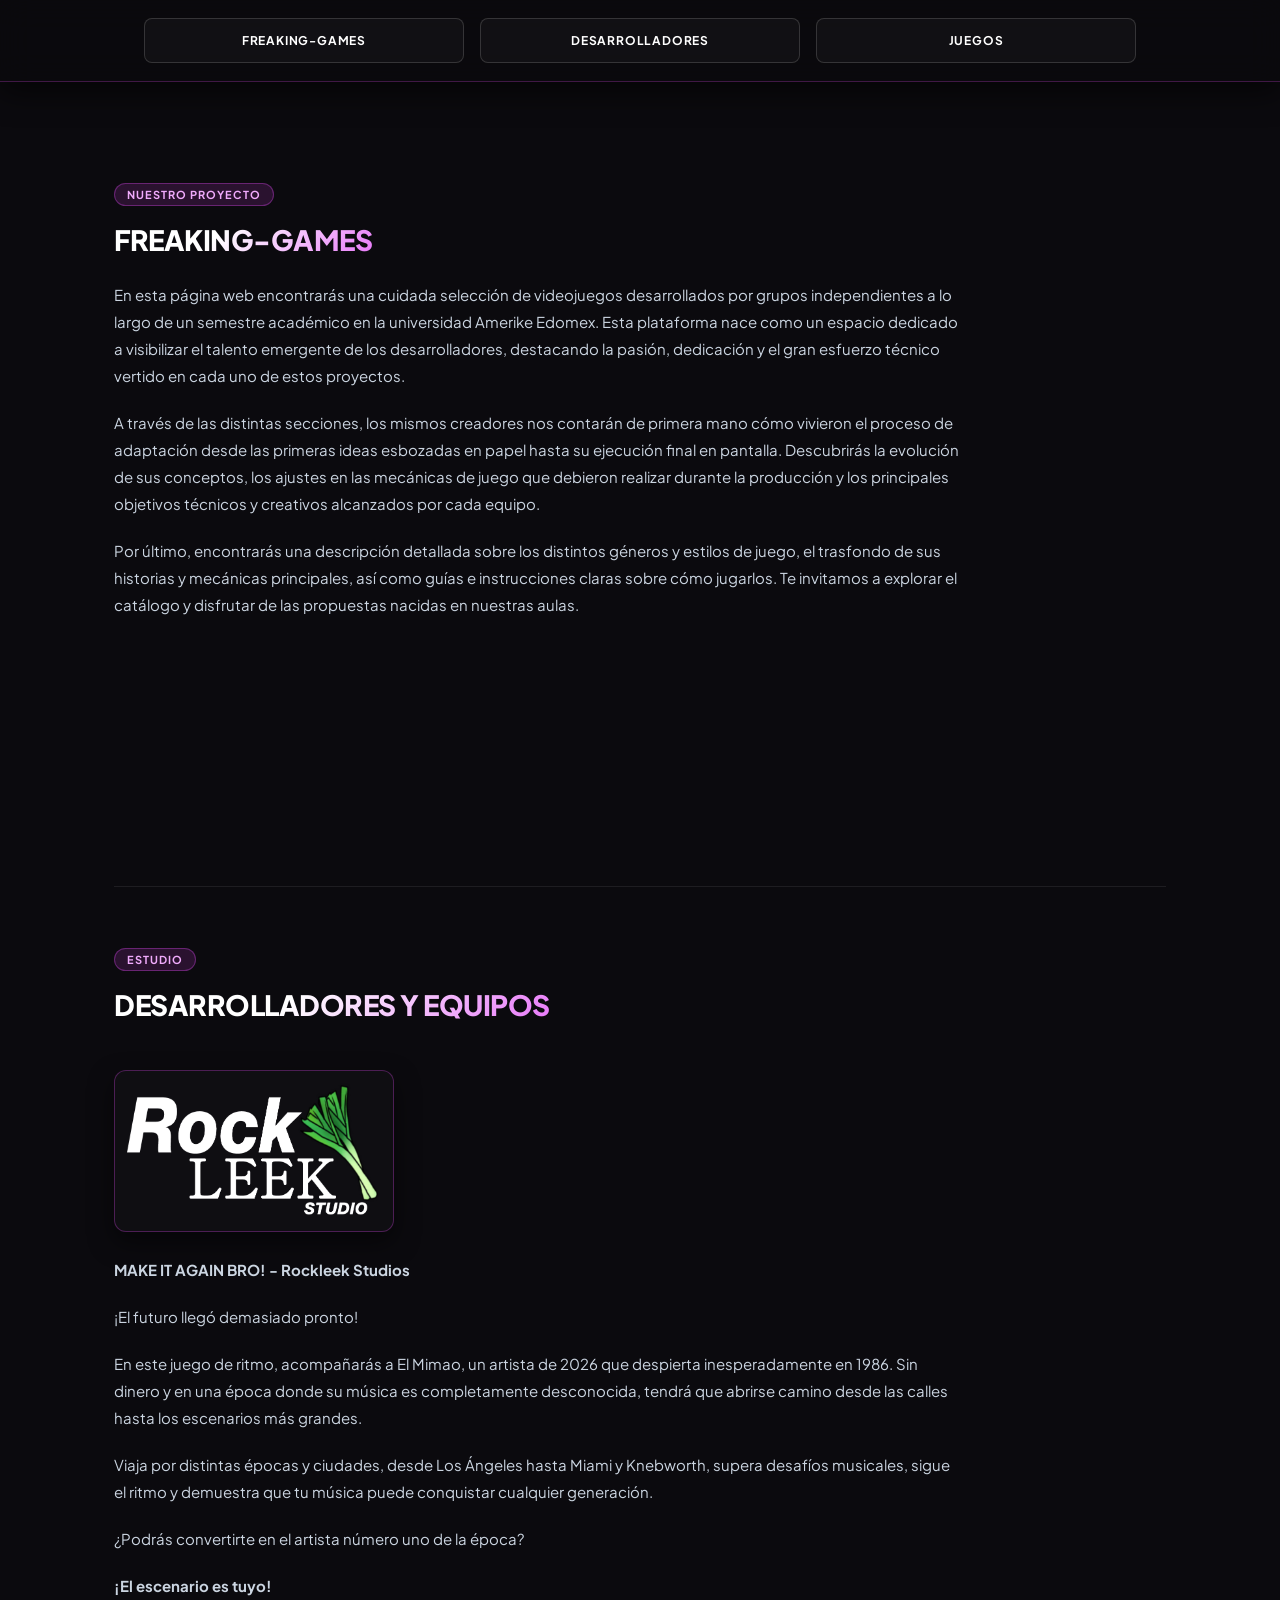
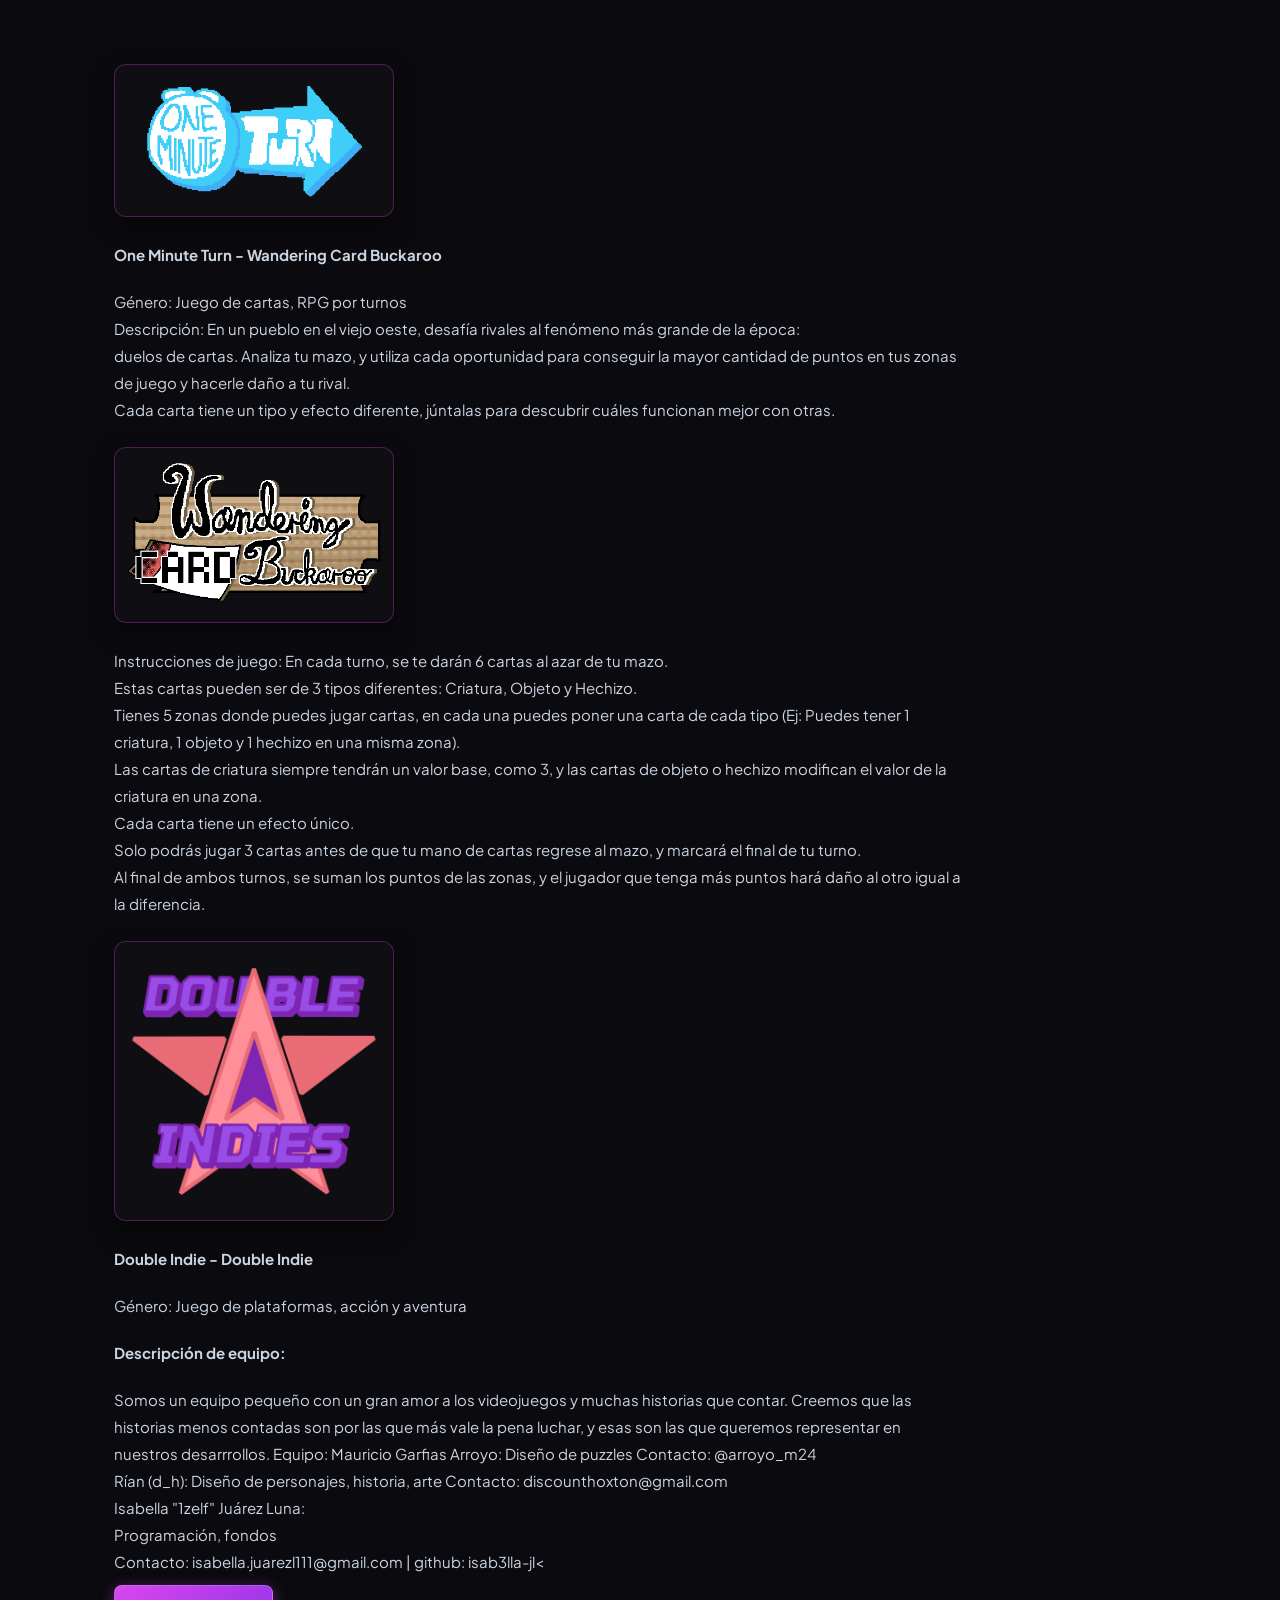
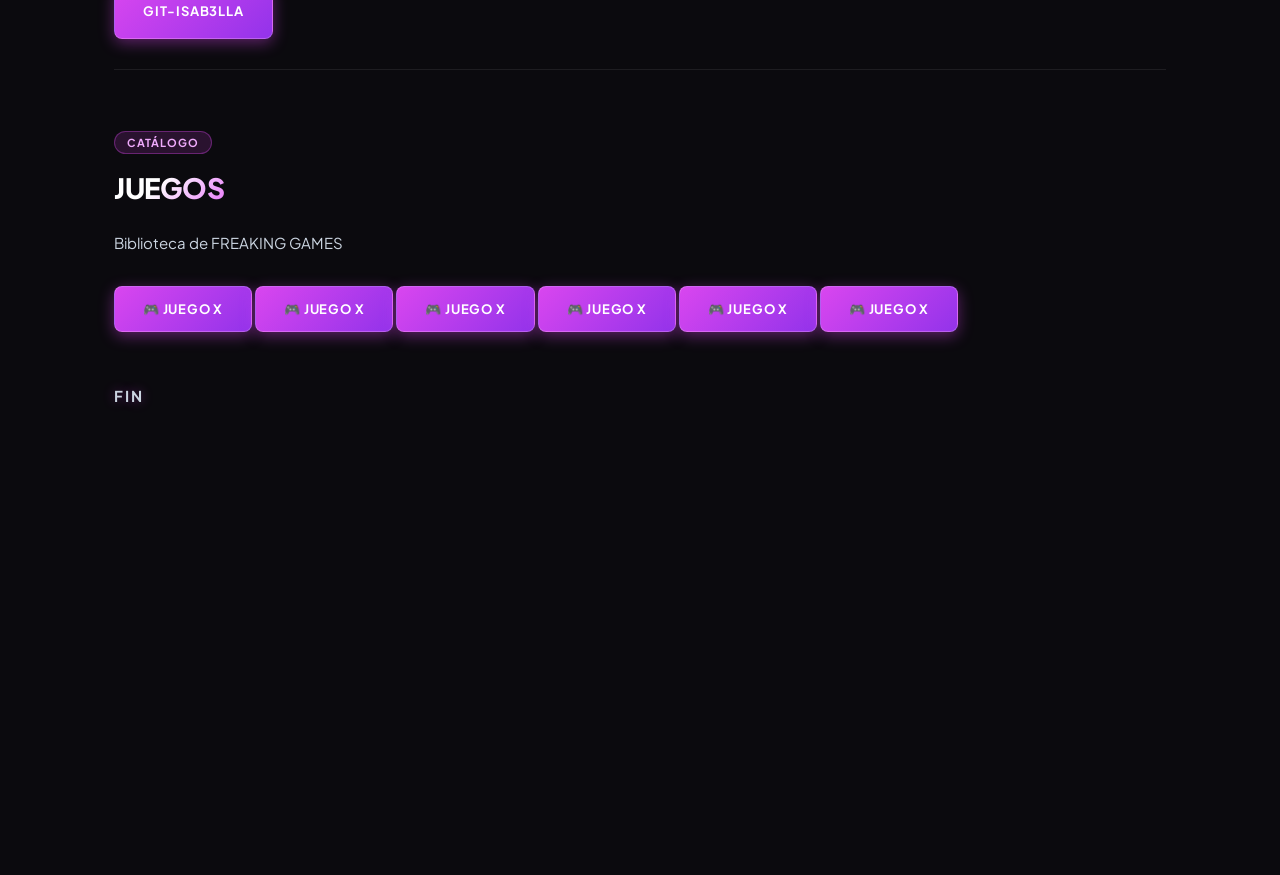
==== FREAK-GAMES/index.html @ ed565840 "Add files via upload" ====
<!DOCTYPE html>
<html lang="es">
<head>
  <meta charset="UTF-8">
  <meta name="viewport" content="width=device-width, initial-scale=1.0">
  <title>Proyecto - Amerike Edomex</title>
  
  <!-- Tipografía Moderna -->
  <link rel="preconnect" href="https://fonts.googleapis.com">
  <link rel="preconnect" href="https://fonts.gstatic.com" crossorigin>
  <link href="https://fonts.googleapis.com/css2?family=Plus+Jakarta+Sans:wght@400;600;700;800&display=swap" rel="stylesheet">

  <style>
    * {
      box-sizing: border-box;
      margin: 0;
      padding: 0;
    }

    html {
      scroll-behavior: smooth;
    }

    body {
      background-color: #0b0a0e;
      color: #ffffff;
      font-family: 'Plus Jakarta Sans', sans-serif;
      width: 100vw;
      min-height: 100vh;
      overflow-x: hidden;
    }

    /* Navegación fija superior */
    .navbar {
      position: sticky;
      top: 0;
      z-index: 100;
      display: flex;
      justify-content: center;
      align-items: center;
      gap: 16px;
      padding: 18px 24px;
      background-color: rgba(11, 10, 14, 0.85);
      backdrop-filter: blur(16px);
      border-bottom: 1px solid rgba(217, 70, 239, 0.25);
      box-shadow: 0 10px 30px rgba(0, 0, 0, 0.6);
      width: 100%;
    }

    .nav-btn {
      flex: 1;
      max-width: 320px;
      padding: 14px 20px;
      font-family: 'Plus Jakarta Sans', sans-serif;
      font-size: 12px;
      font-weight: 700;
      letter-spacing: 0.8px;
      text-transform: uppercase;
      cursor: pointer;
      text-align: center;
      border-radius: 8px;
      border: 1px solid rgba(255, 255, 255, 0.15);
      background: rgba(255, 255, 255, 0.03);
      color: #ffffff;
      transition: all 0.25s cubic-bezier(0.4, 0, 0.2, 1);
      outline: none;
    }

    .nav-btn:hover {
      background: rgba(217, 70, 239, 0.12);
      border-color: #d946ef;
      color: #ffffff;
      box-shadow: 0 0 20px rgba(217, 70, 239, 0.35);
      transform: translateY(-2px);
    }

    .nav-btn:active {
      transform: translateY(1px);
    }

    /* Botón de URL / Enlace exterior */
    .btn-url {
      display: inline-block;
      padding: 14px 28px;
      font-family: 'Plus Jakarta Sans', sans-serif;
      font-size: 13px;
      font-weight: 700;
      letter-spacing: 0.8px;
      text-transform: uppercase;
      text-decoration: none;
      color: #ffffff;
      background: linear-gradient(135deg, #d946ef 0%, #9333ea 100%);
      border: 1px solid rgba(255, 255, 255, 0.2);
      border-radius: 8px;
      box-shadow: 0 4px 15px rgba(217, 70, 239, 0.4);
      transition: all 0.25s cubic-bezier(0.4, 0, 0.2, 1);
      cursor: pointer;
      margin: 10px 0;
    }

    .btn-url:hover {
      background: linear-gradient(135deg, #e879f9 0%, #a855f7 100%);
      box-shadow: 0 6px 25px rgba(217, 70, 239, 0.65);
      transform: translateY(-3px);
      color: #ffffff;
    }

    .btn-url:active {
      transform: translateY(1px);
      box-shadow: 0 2px 10px rgba(217, 70, 239, 0.3);
    }

    .content-area {
      padding: 40px 24px;
      width: 100%;
      max-width: 1100px;
      margin: 0 auto;
    }

    .section {
      min-height: 85vh;
      padding-top: 60px;
      scroll-margin-top: 100px;
      border-bottom: 1px solid rgba(255, 255, 255, 0.08);
    }

    .section:last-child {
      border-bottom: none;
    }

    .badge {
      display: inline-block;
      padding: 4px 12px;
      background: rgba(217, 70, 239, 0.15);
      border: 1px solid rgba(217, 70, 239, 0.35);
      color: #f0abfc;
      border-radius: 20px;
      font-size: 11px;
      font-weight: 700;
      letter-spacing: 1px;
      text-transform: uppercase;
      margin-bottom: 16px;
    }

    .section h2 {
      font-size: 28px;
      font-weight: 800;
      letter-spacing: -0.5px;
      margin-bottom: 24px;
      background: linear-gradient(135deg, #ffffff 40%, #e879f9 100%);
      -webkit-background-clip: text;
      -webkit-text-fill-color: transparent;
      display: inline-block;
    }

    .section p {
      font-size: 15px;
      line-height: 1.8;
      color: #cbd5e1;
      margin-bottom: 20px;
      max-width: 850px;
    }

    .img-logo {
      max-width: 280px;
      height: auto;
      display: block;
      margin: 24px 0;
      border-radius: 12px;
      border: 1px solid rgba(217, 70, 239, 0.3);
      padding: 12px;
      background: rgba(255, 255, 255, 0.02);
      box-shadow: 0 10px 25px rgba(0, 0, 0, 0.5);
    }

    .fin-text {
      margin-top: 40px;
      font-weight: 700;
      color: #f0abfc;
      letter-spacing: 2px;
      text-shadow: 0 0 12px rgba(217, 70, 239, 0.4);
    }
  </style>
</head>
<body>

  <!-- Navegación superior -->
  <nav class="navbar">
    <button class="nav-btn" data-target="seccion-juegos-nombre">FREAKING-GAMES</button>
    <button class="nav-btn" data-target="seccion-desarrolladores">DESARROLLADORES</button>
    <button class="nav-btn" data-target="seccion-juegos">JUEGOS</button>
  </nav>

  <!-- Contenido principal -->
  <main class="content-area">

    <section id="seccion-juegos-nombre" class="section">
      <span class="badge">NUESTRO PROYECTO</span>
      <br>
      <h2>FREAKING-GAMES</h2>
      <p>
        En esta página web encontrarás una cuidada selección de videojuegos desarrollados por grupos independientes a lo largo de un semestre académico en la universidad Amerike Edomex. Esta plataforma nace como un espacio dedicado a visibilizar el talento emergente de los desarrolladores, destacando la pasión, dedicación y el gran esfuerzo técnico vertido en cada uno de estos proyectos.
      </p>
      <p>
        A través de las distintas secciones, los mismos creadores nos contarán de primera mano cómo vivieron el proceso de adaptación desde las primeras ideas esbozadas en papel hasta su ejecución final en pantalla. Descubrirás la evolución de sus conceptos, los ajustes en las mecánicas de juego que debieron realizar durante la producción y los principales objetivos técnicos y creativos alcanzados por cada equipo.
      </p>
      <p>
        Por último, encontrarás una descripción detallada sobre los distintos géneros y estilos de juego, el trasfondo de sus historias y mecánicas principales, así como guías e instrucciones claras sobre cómo jugarlos. Te invitamos a explorar el catálogo y disfrutar de las propuestas nacidas en nuestras aulas.
      </p>
    </section>

    <section id="seccion-desarrolladores" class="section">
      <span class="badge">ESTUDIO</span>
      <br>
      <h2>DESARROLLADORES Y EQUIPOS</h2>
      
      <!-- LOGO INTEGRADO -->
      <img src="img/RockLeek-logo.png" alt="Logo RockLeek Studio" class="img-logo">

      <p><strong>MAKE IT AGAIN BRO! - Rockleek Studios</strong></p>
      <p>¡El futuro llegó demasiado pronto!</p>
      <p>
        En este juego de ritmo, acompañarás a El Mimao, un artista de 2026 que despierta inesperadamente en 1986. Sin dinero y en una época donde su música es completamente desconocida, tendrá que abrirse camino desde las calles hasta los escenarios más grandes.
      </p>
      <p>
        Viaja por distintas épocas y ciudades, desde Los Ángeles hasta Miami y Knebworth, supera desafíos musicales, sigue el ritmo y demuestra que tu música puede conquistar cualquier generación.
      </p>
      <p>¿Podrás convertirte en el artista número uno de la época?</p>
      <p><strong>¡El escenario es tuyo!</strong></p><br>

      <!-- LOGO INTEGRADO -->
      <img src="img/OMTlogo.png" alt="Logo Wandering Card Buckaroo" class="img-logo">
      <p><strong>  One Minute Turn - Wandering Card Buckaroo</strong></p>
      <p>Género: Juego de cartas, RPG por turnos<br>
      Descripción: En un pueblo en el viejo oeste, desafía rivales al fenómeno más grande de la época: <br>
    duelos de cartas. Analiza tu mazo, y utiliza cada oportunidad para conseguir la mayor cantidad de puntos en tus zonas de juego y hacerle daño a tu rival.<br>
    Cada carta tiene un tipo y efecto diferente, júntalas para descubrir cuáles funcionan mejor con otras.</p>
    <!-- IMAGEN INTEGRADO -->
      <img src="img/OMTtitle.png" alt="Logo Wandering Card Buckaroo" class="img-logo">
      <p>Instrucciones de juego:
En cada turno, se te darán 6 cartas al azar de tu mazo.<br>
Estas cartas pueden ser de 3 tipos diferentes: Criatura, Objeto y Hechizo.<br>
Tienes 5 zonas donde puedes jugar cartas, en cada una puedes poner una carta de cada tipo (Ej: Puedes tener 1 criatura, 1 objeto y 1 hechizo en una misma zona).<br>
Las cartas de criatura siempre tendrán un valor base, como 3, y las cartas de objeto o hechizo modifican el valor de la criatura en una zona.<br>
Cada carta tiene un efecto único.<br>
Solo podrás jugar 3 cartas antes de que tu mano de cartas regrese al mazo, y marcará el final de tu turno.<br>
Al final de ambos turnos, se suman los puntos de las zonas, y el jugador que tenga más puntos hará daño al otro igual a la diferencia.</p>

<!-- logo integrado -->
  <img src="img/double-indie.png" alt="Logo Double Indie" class="img-logo">
  <p><strong>Double Indie - Double Indie</strong></p>
  <!-- Descripción del juego -->
  <p>Género: Juego de plataformas, acción y aventura<br>
    <!-- contactos-->
     <p><strong> Descripción de equipo:</p> </strong>
  <p>Somos un equipo pequeño con un gran amor a los videojuegos y muchas historias que contar. Creemos que las historias menos contadas son por las que más vale la pena luchar, y esas son las que queremos representar en nuestros desarrrollos.
Equipo: 
Mauricio Garfias Arroyo: Diseño de puzzles Contacto: @arroyo_m24<br>
Rían (d_h): Diseño de personajes, historia, arte Contacto: discounthoxton@gmail.com<br>
Isabella "1zelf" Juárez Luna:<br> 
Programación, fondos<br>
Contacto: isabella.juarezl111@gmail.com | github: isab3lla-jl<<br>
<a href="https://github.com/isab3lla-jl" target="_blank" class="btn-url">GIT-isab3lla</a></p>

</section>

    <section id="seccion-juegos" class="section">
      <span class="badge">CATÁLOGO</span>
      <br>
      <h2>JUEGOS</h2>
      <p>Biblioteca de FREAKING GAMES</p>
      <!-- Enlaces de juego  -->

      <!-- Enlaces de juego  -->
      <a href="https://youtu.be/dQw4w9WgXcQ?si=1DALbe4afAXchjdf" target="_blank" class="btn-url">
        🎮 JUEGO X
      </a>

      <!-- Enlaces de juego  -->
      <a href="https://youtu.be/dQw4w9WgXcQ?si=1DALbe4afAXchjdf" target="_blank" class="btn-url">
        🎮 JUEGO X
      </a>

      <!-- Enlaces de juego  -->
      <a href="https://youtu.be/dQw4w9WgXcQ?si=1DALbe4afAXchjdf" target="_blank" class="btn-url">
        🎮 JUEGO X
      </a>

      <!-- Enlaces de juego  -->
      <a href="https://youtu.be/dQw4w9WgXcQ?si=1DALbe4afAXchjdf" target="_blank" class="btn-url">
        🎮 JUEGO X
      </a>

      <!-- Enlaces de juego  --> 
      <a href="https://youtu.be/dQw4w9WgXcQ?si=1DALbe4afAXchjdf" target="_blank" class="btn-url">
        🎮 JUEGO X
      </a>

      <!-- Enlaces de juego  -->
      <a href="https://youtu.be/dQw4w9WgXcQ?si=1DALbe4afAXchjdf" target="_blank" class="btn-url">
        🎮 JUEGO X
      </a>

      <p class="fin-text">FIN</p>
    </section>

  </main>

  <!-- Desplazamiento interactivo -->
  <script>
    document.addEventListener('DOMContentLoaded', () => {
      const navButtons = document.querySelectorAll('.nav-btn');

      navButtons.forEach(button => {
        button.addEventListener('click', () => {
          const targetId = button.getAttribute('data-target');
          const targetSection = document.getElementById(targetId);

          if (targetSection) {
            targetSection.scrollIntoView({
              behavior: 'smooth'
            });
          }
        });
      });
    });
  </script>
</body>
</html>
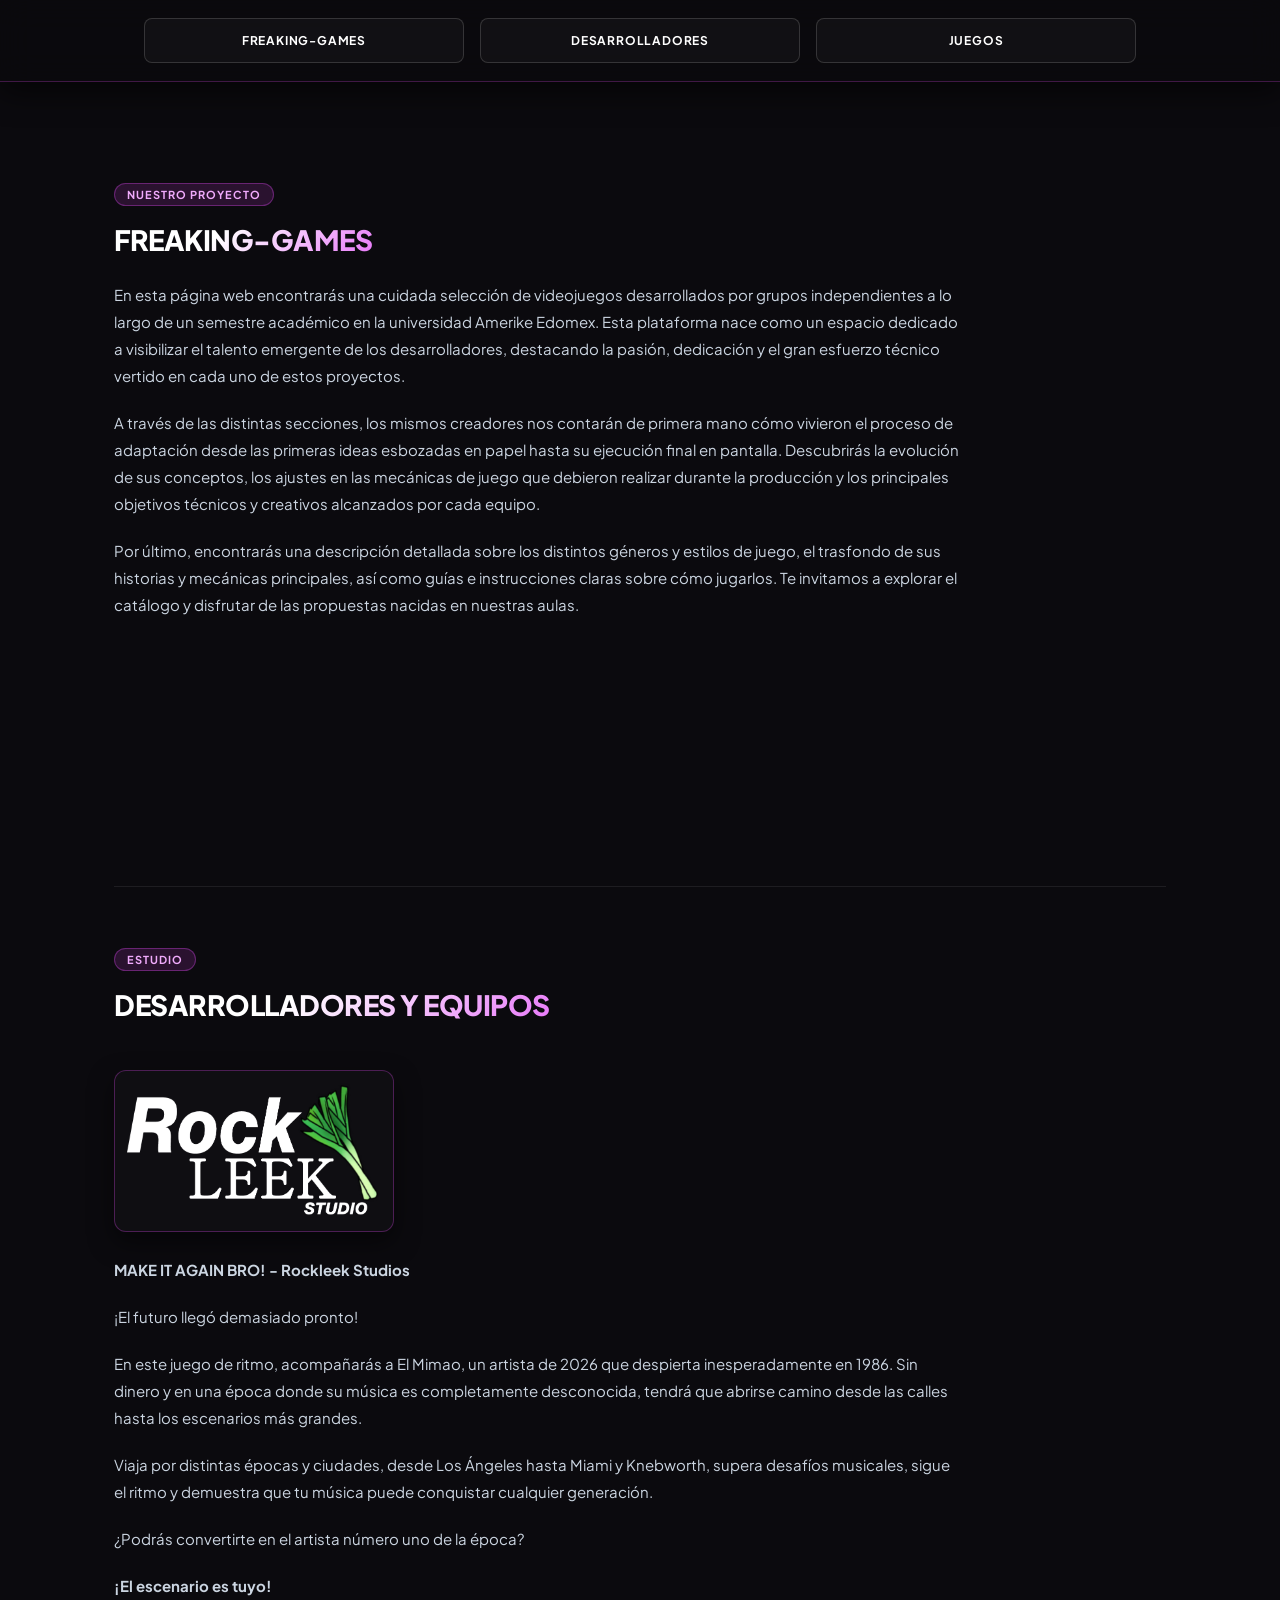
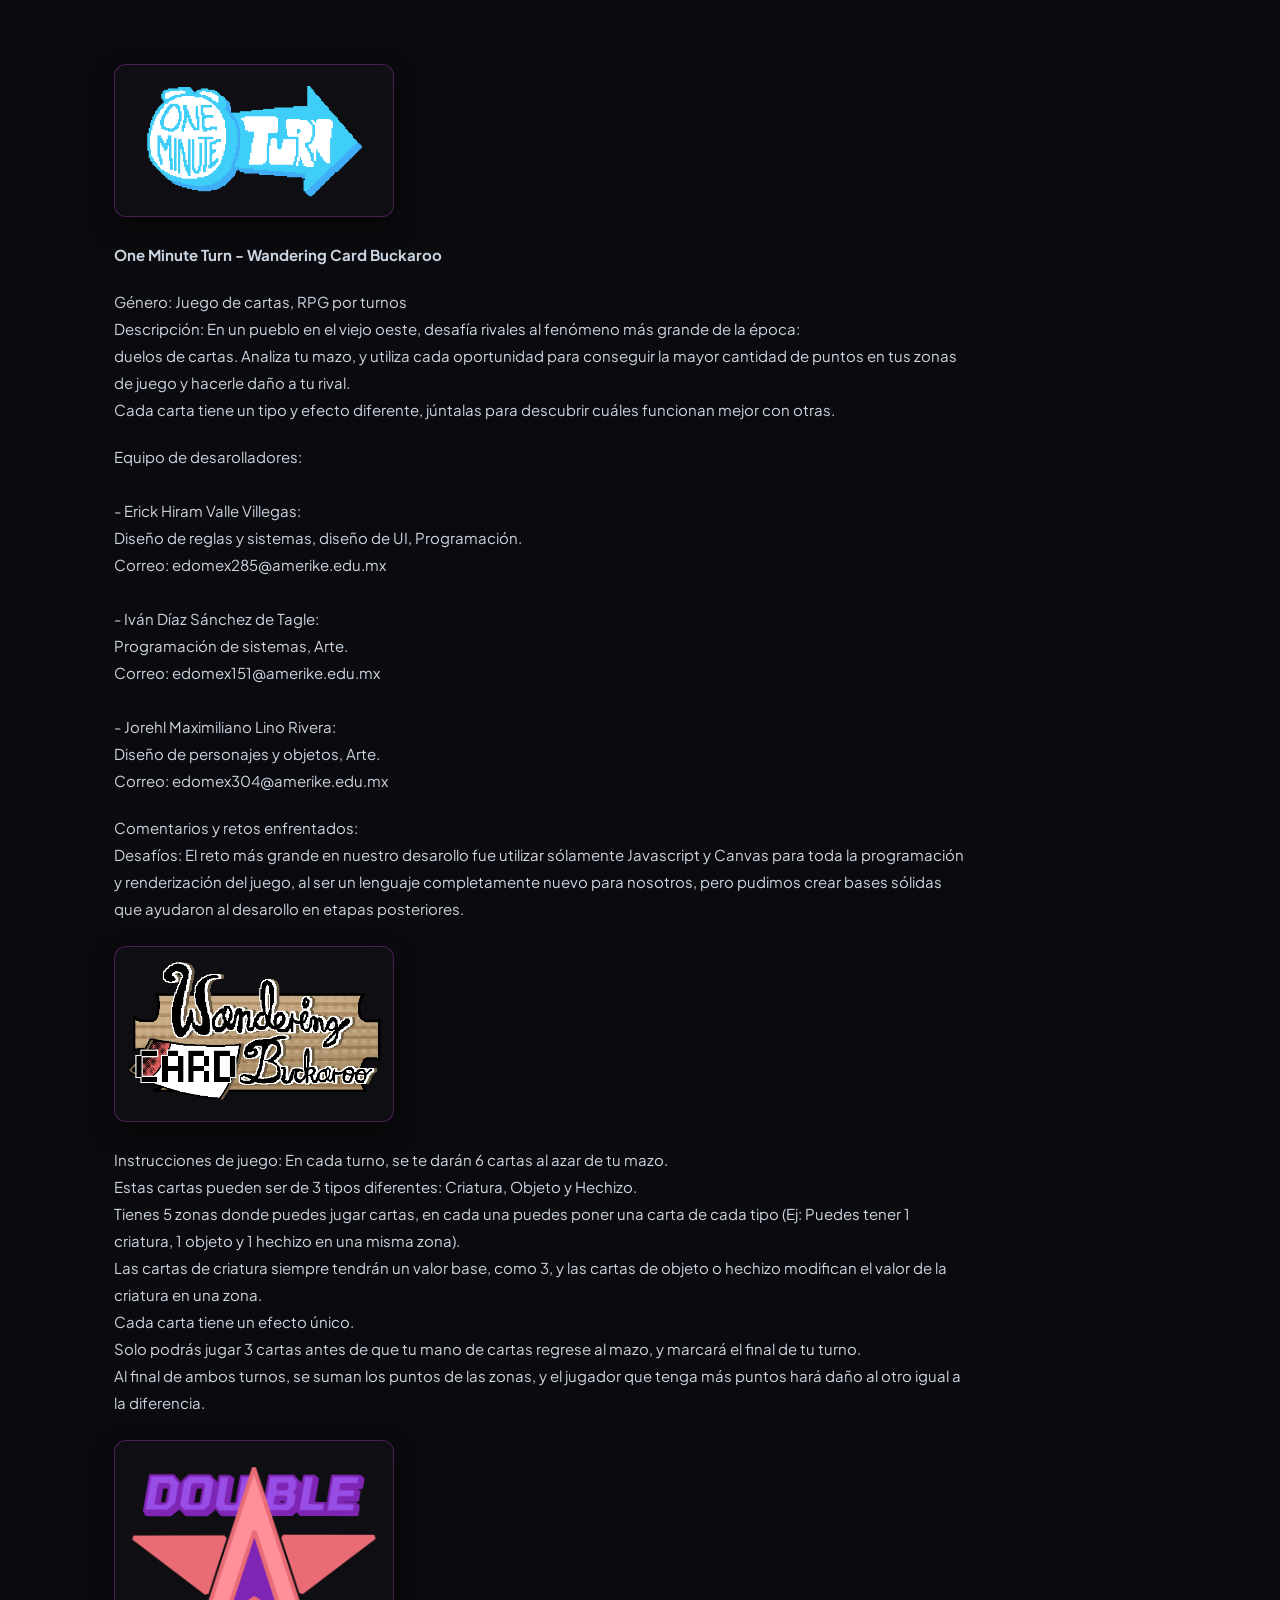
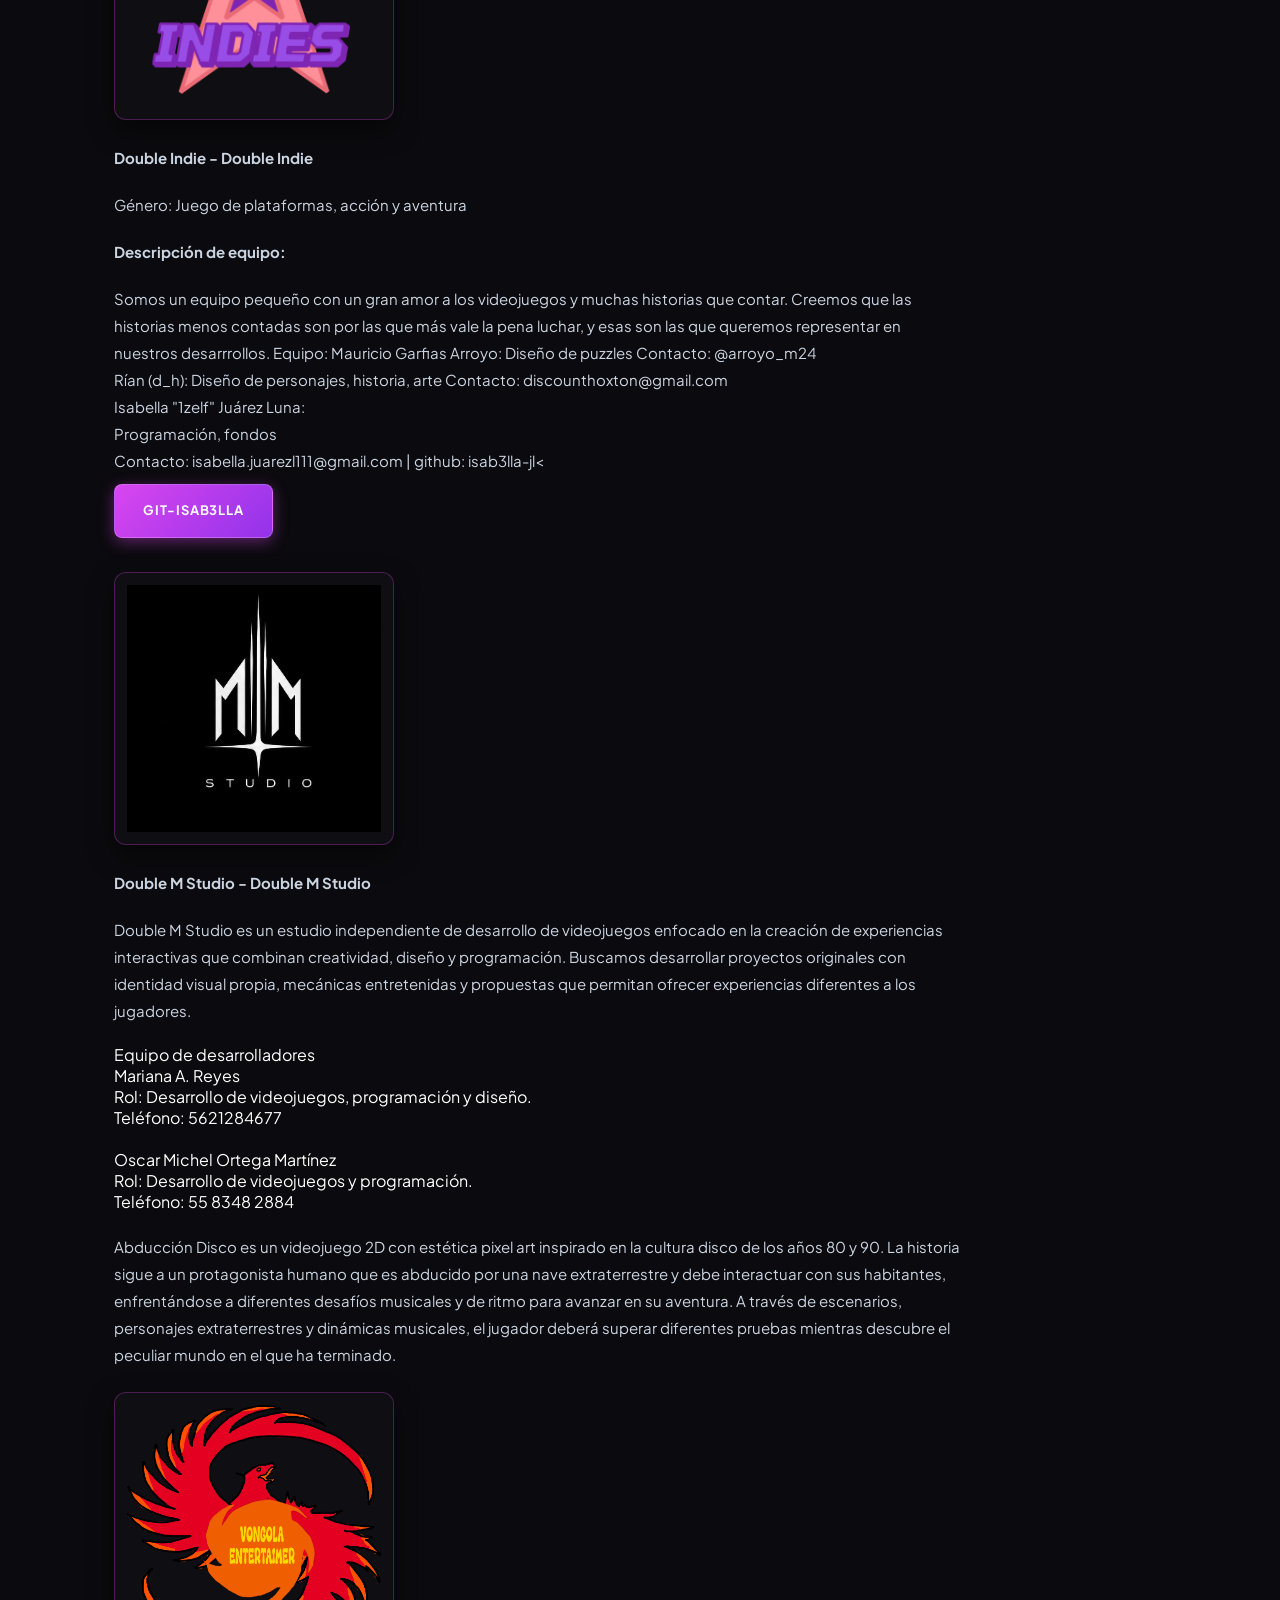
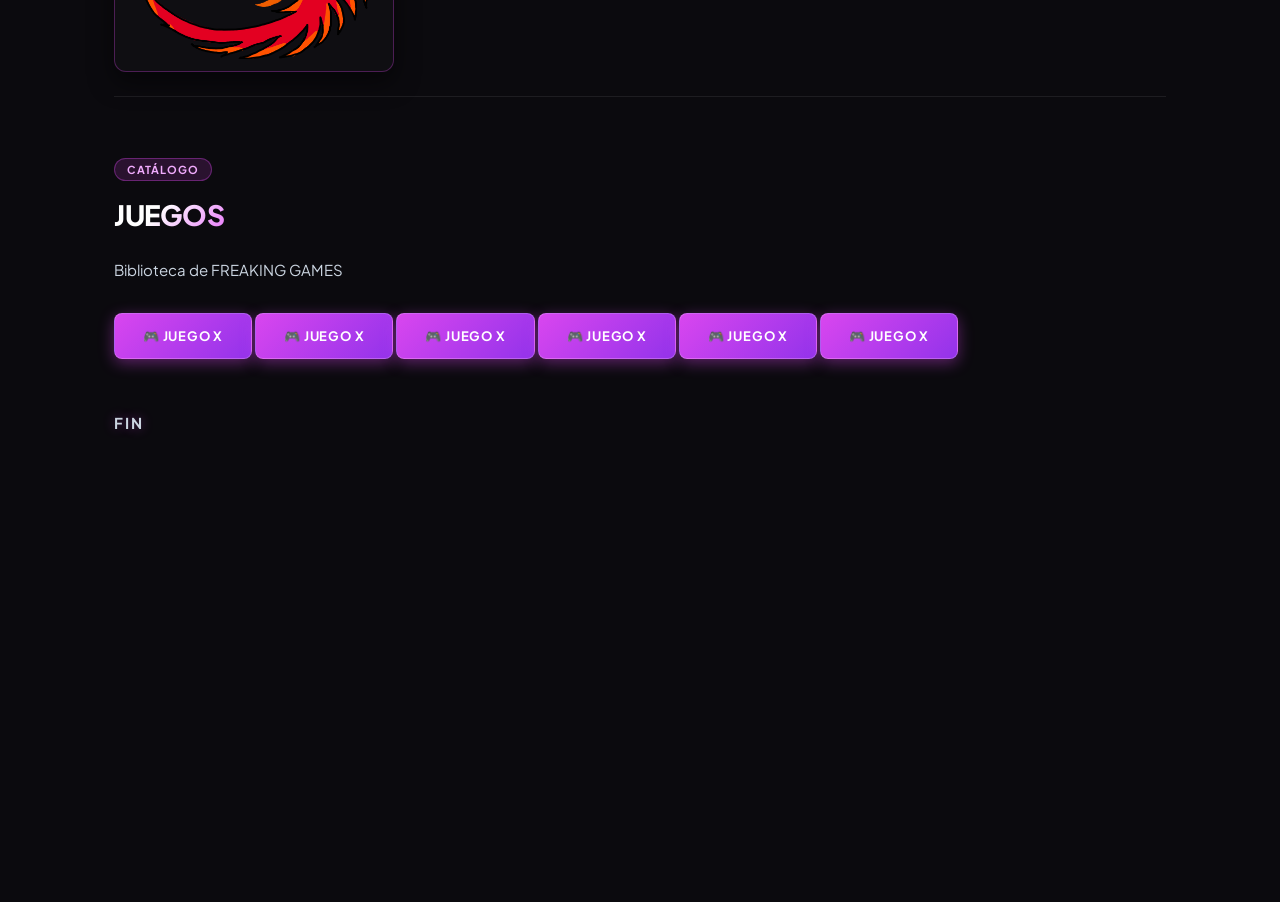
==== commit 2cc95179: "Add files via upload" ====
--- a/FREAK-GAMES/index.html
+++ b/FREAK-GAMES/index.html
@@ -235,7 +235,15 @@
       Descripción: En un pueblo en el viejo oeste, desafía rivales al fenómeno más grande de la época: <br>
     duelos de cartas. Analiza tu mazo, y utiliza cada oportunidad para conseguir la mayor cantidad de puntos en tus zonas de juego y hacerle daño a tu rival.<br>
     Cada carta tiene un tipo y efecto diferente, júntalas para descubrir cuáles funcionan mejor con otras.</p>
-    <!-- IMAGEN INTEGRADO -->
+    
+    <p>Equipo de desarolladores:<br><br>
+- Erick Hiram Valle Villegas:<br> Diseño de reglas y sistemas, diseño de UI, Programación. <br>Correo: edomex285@amerike.edu.mx<br><br>
+- Iván Díaz Sánchez de Tagle:<br> Programación de sistemas, Arte. <br>Correo: edomex151@amerike.edu.mx<br><br>
+- Jorehl Maximiliano Lino Rivera:<br> Diseño de personajes y objetos, Arte. <br>Correo: edomex304@amerike.edu.mx<br></p>
+
+<p>Comentarios y retos enfrentados:<br>
+  Desafíos: El reto más grande en nuestro desarollo fue utilizar sólamente Javascript y Canvas para toda la programación y renderización del juego, al ser un lenguaje completamente nuevo para nosotros, pero pudimos crear bases sólidas que ayudaron al desarollo en etapas posteriores.
+<!-- IMAGEN INTEGRADO -->
       <img src="img/OMTtitle.png" alt="Logo Wandering Card Buckaroo" class="img-logo">
       <p>Instrucciones de juego:
 En cada turno, se te darán 6 cartas al azar de tu mazo.<br>
@@ -262,6 +270,30 @@
 Contacto: isabella.juarezl111@gmail.com | github: isab3lla-jl<<br>
 <a href="https://github.com/isab3lla-jl" target="_blank" class="btn-url">GIT-isab3lla</a></p>
 
+<img src="img/M&Mstudio.jpg" alt="Logo Double M Studio" class="img-logo">
+<p><strong>Double M Studio - Double M Studio</strong></p>
+<p>Double M Studio es un estudio independiente de desarrollo de videojuegos enfocado en la creación de experiencias interactivas que combinan creatividad, diseño y programación. Buscamos desarrollar proyectos originales con identidad visual propia, mecánicas entretenidas y propuestas que permitan ofrecer experiencias diferentes a los jugadores.</p>
+
+</p>Equipo de desarrolladores<br>
+Mariana A. Reyes<br>
+Rol: Desarrollo de videojuegos, programación y diseño.<br>
+Teléfono: 5621284677<br>
+<br>
+Oscar Michel Ortega Martínez<br>
+Rol: Desarrollo de videojuegos y programación.<br>
+Teléfono: 55 8348 2884<br>
+<br>
+<p>Abducción Disco es un videojuego 2D con estética pixel art inspirado en la cultura disco de los años 80 y 90. La historia sigue a un protagonista humano que es abducido por una nave extraterrestre y debe interactuar con sus habitantes, enfrentándose a diferentes desafíos musicales y de ritmo para avanzar en su aventura.
+A través de escenarios, personajes extraterrestres y dinámicas musicales, el jugador deberá superar diferentes pruebas mientras descubre el peculiar mundo en el que ha terminado.</p>
+
+<!-- logos integrados -->
+<img src="img/vongola-entertaimer.png" alt="img/vongola-ent" class="img-logo">
+
+
+
+
+
+
 </section>
 
     <section id="seccion-juegos" class="section">
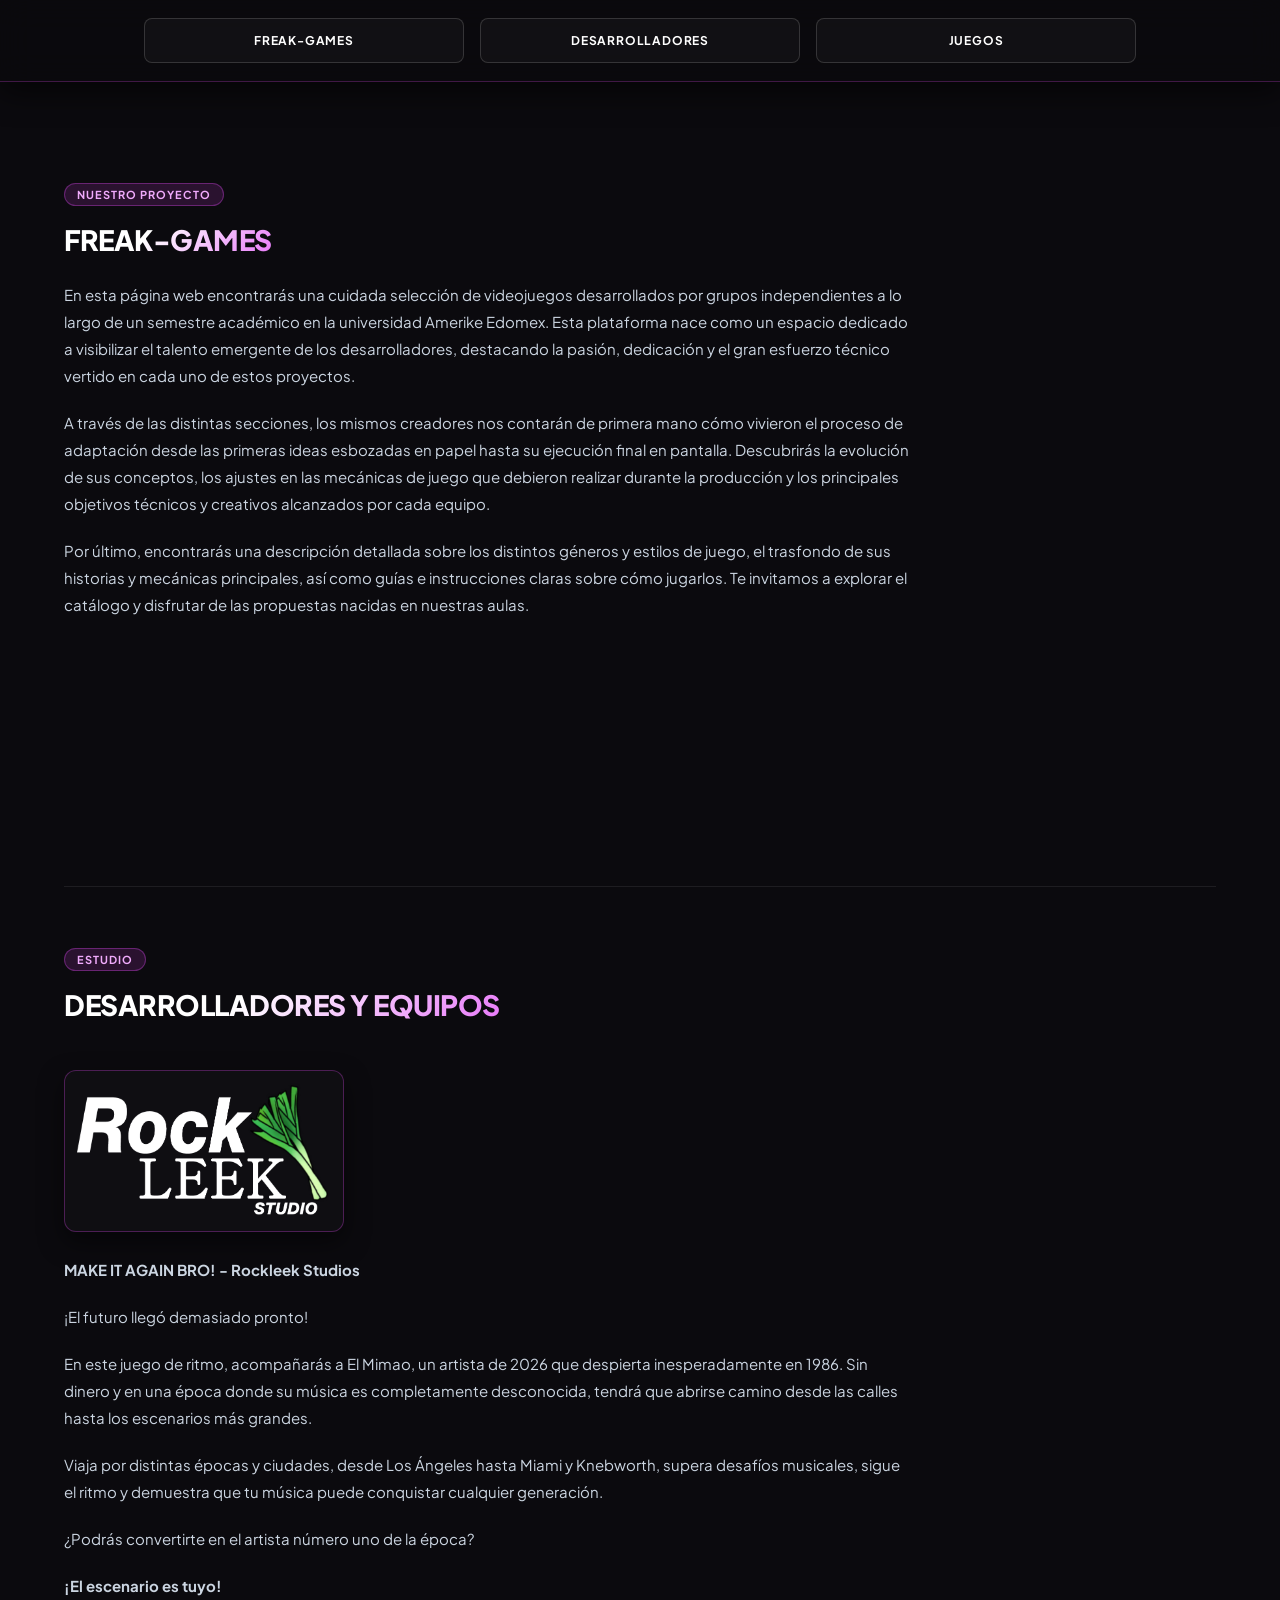
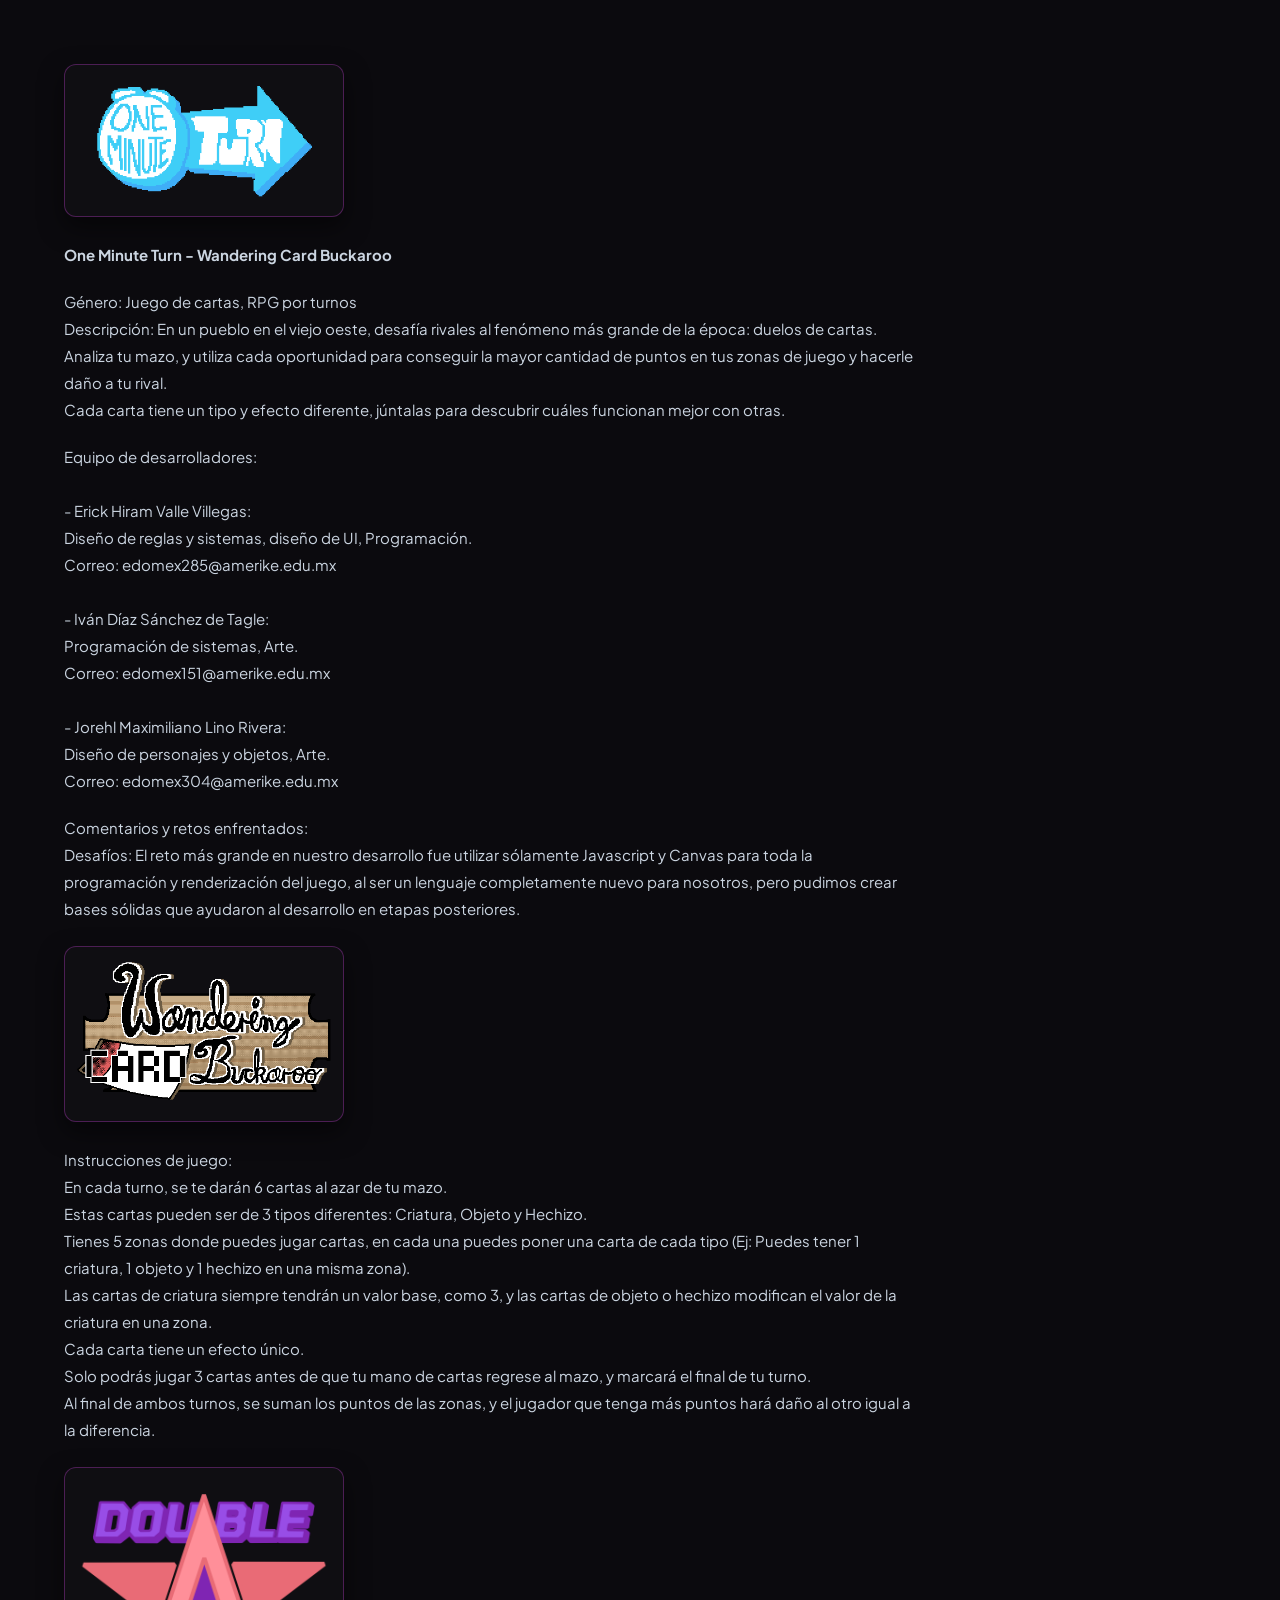
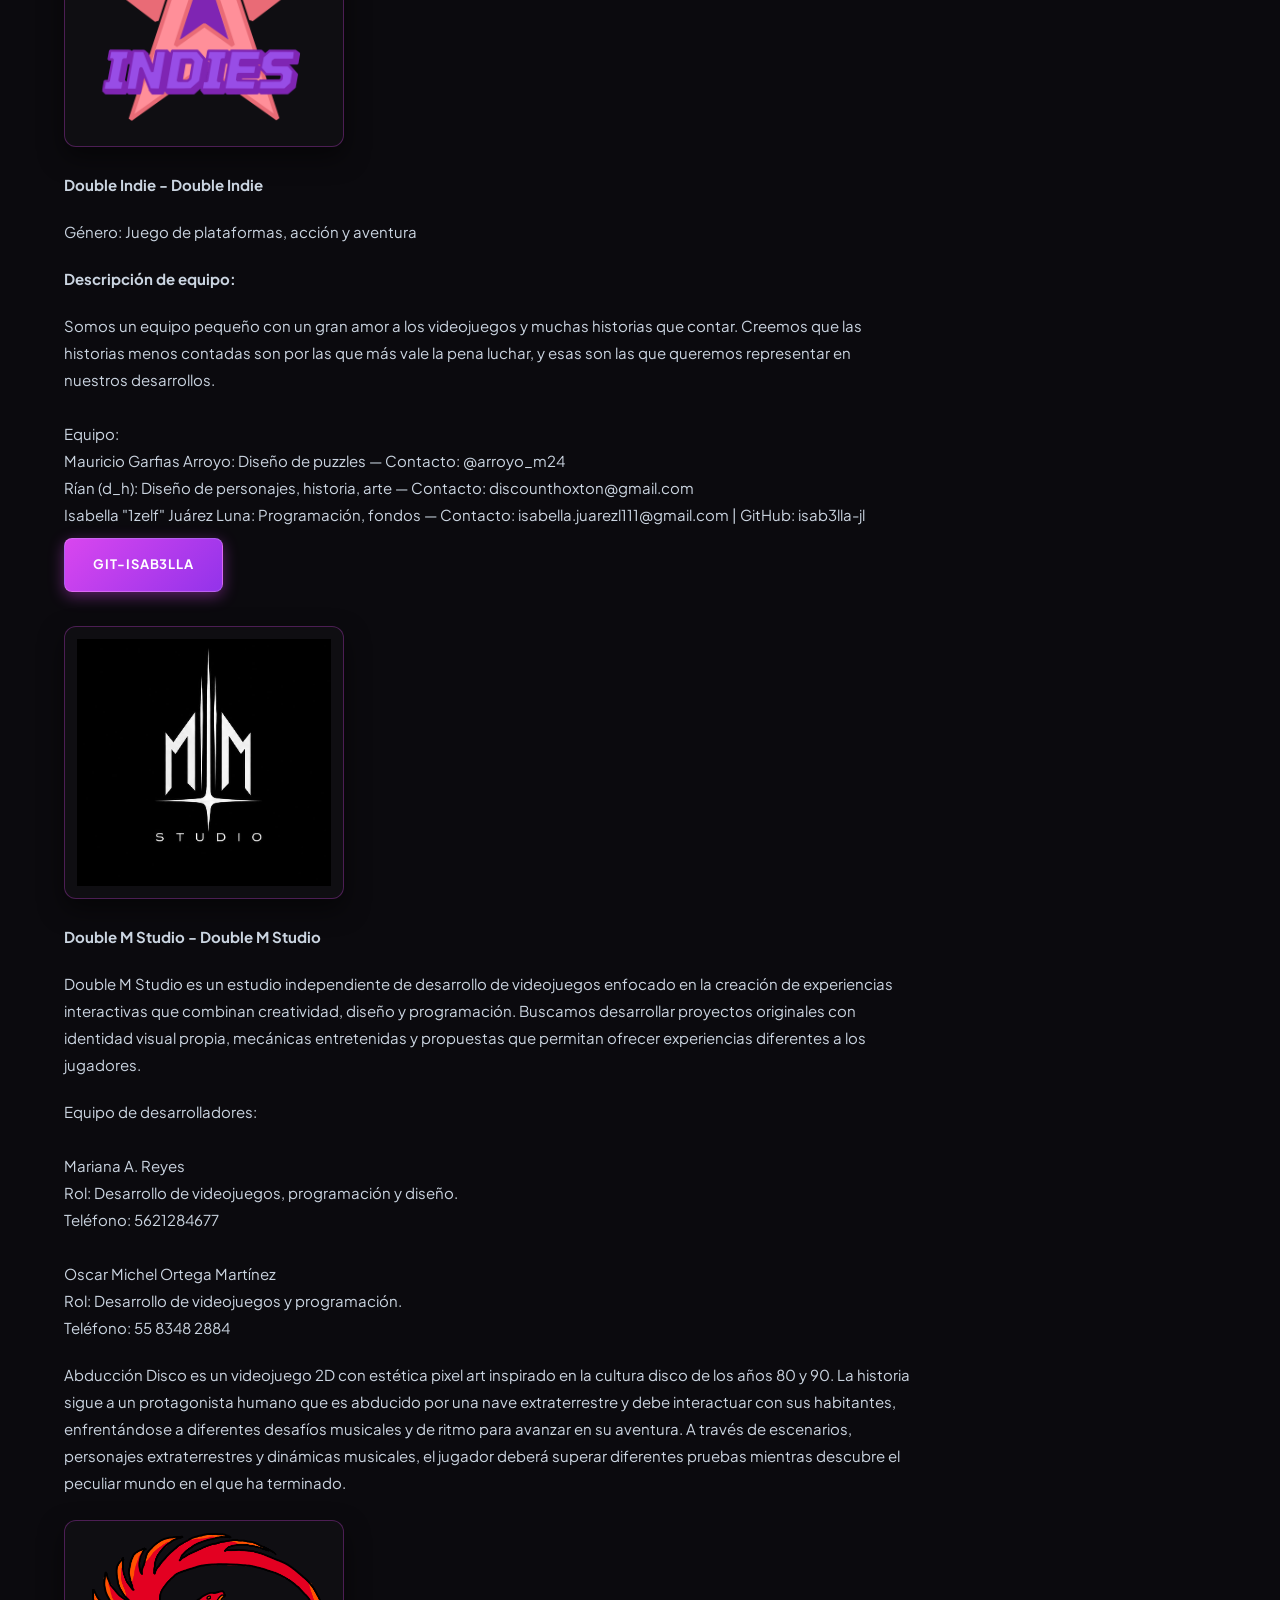
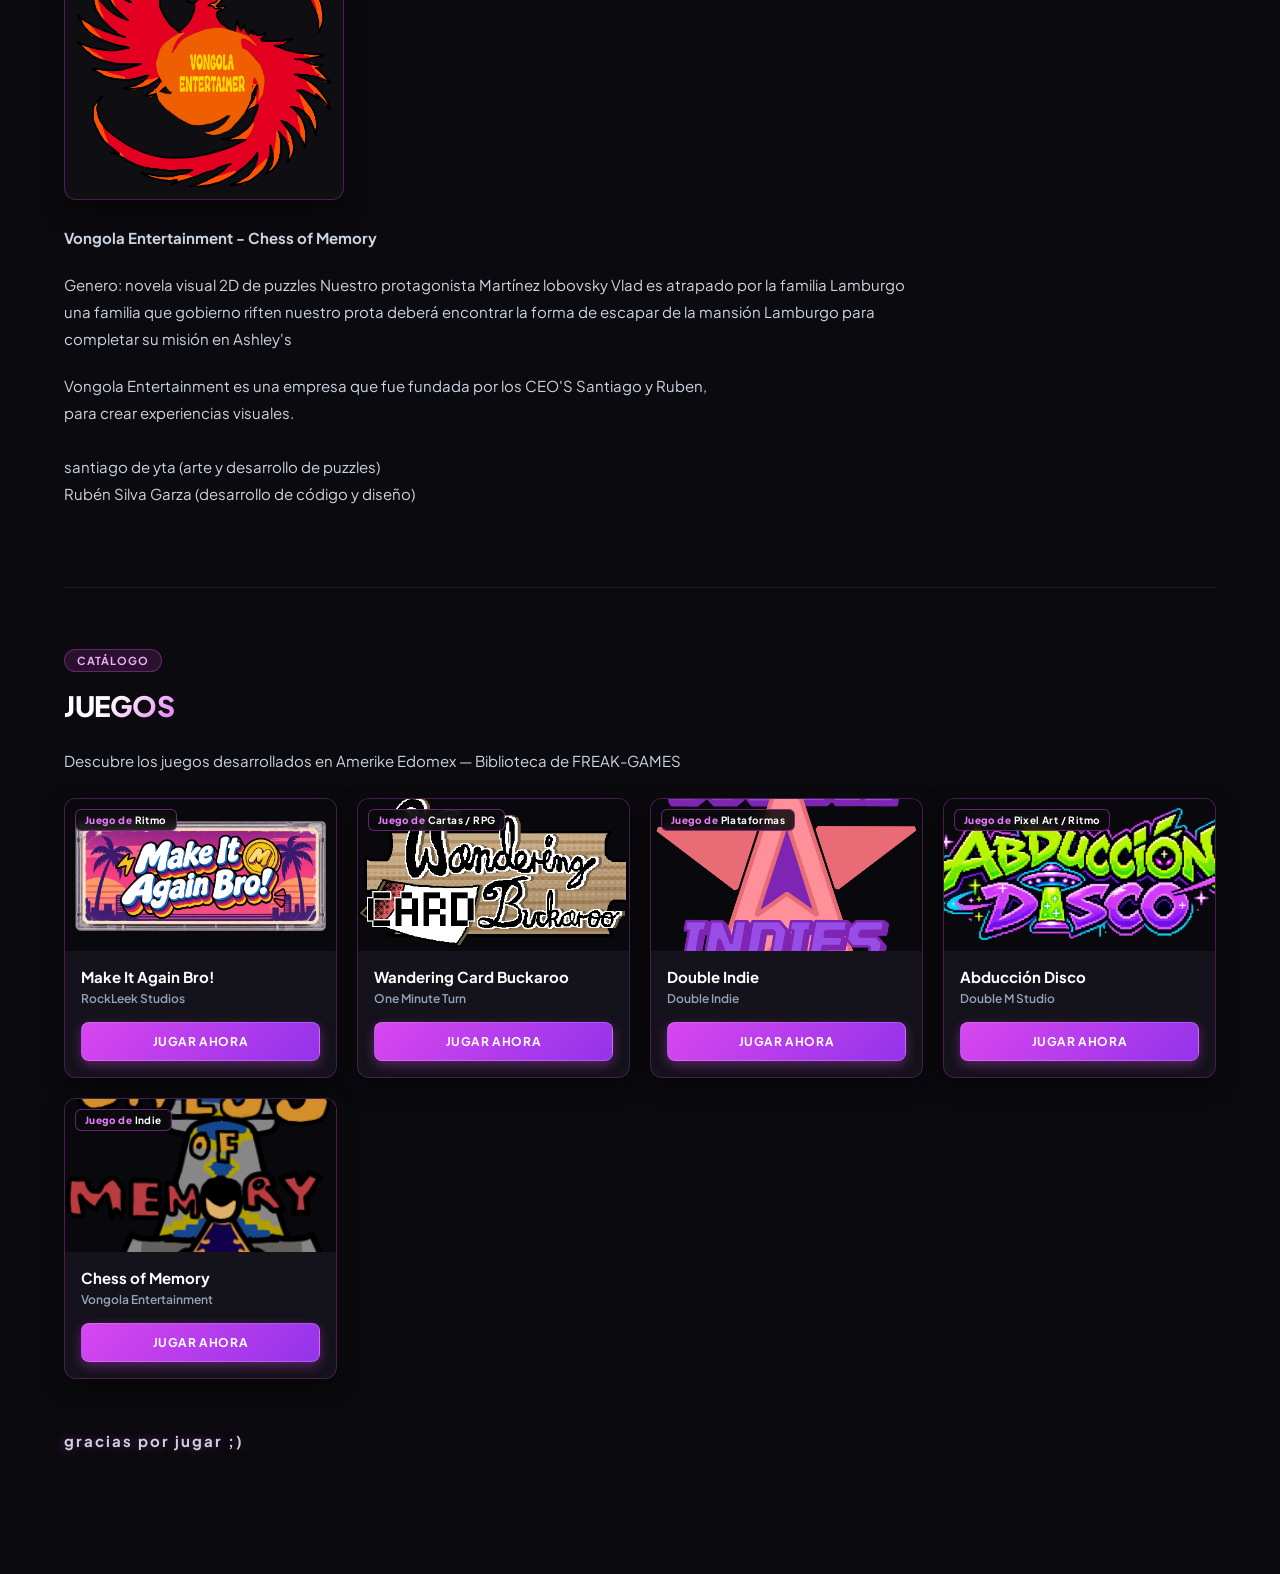
==== commit 10e22bb6: "Add files via upload" ====
--- a/FREAK-GAMES/index.html
+++ b/FREAK-GAMES/index.html
@@ -3,7 +3,7 @@
 <head>
   <meta charset="UTF-8">
   <meta name="viewport" content="width=device-width, initial-scale=1.0">
-  <title>Proyecto - Amerike Edomex</title>
+  <title>Proyecto - FREAK-GAMES</title>
   
   <!-- Tipografía Moderna -->
   <link rel="preconnect" href="https://fonts.googleapis.com">
@@ -25,7 +25,7 @@
       background-color: #0b0a0e;
       color: #ffffff;
       font-family: 'Plus Jakarta Sans', sans-serif;
-      width: 100vw;
+      width: 100%;
       min-height: 100vh;
       overflow-x: hidden;
     }
@@ -113,13 +113,14 @@
     .content-area {
       padding: 40px 24px;
       width: 100%;
-      max-width: 1100px;
+      max-width: 1200px;
       margin: 0 auto;
     }
 
     .section {
       min-height: 85vh;
       padding-top: 60px;
+      padding-bottom: 60px;
       scroll-margin-top: 100px;
       border-bottom: 1px solid rgba(255, 255, 255, 0.08);
     }
@@ -173,8 +174,144 @@
       box-shadow: 0 10px 25px rgba(0, 0, 0, 0.5);
     }
 
+    /*CUADRÍCULA DE JUEGOS (ESTILO CATÁLOGO) */
+    .games-grid {
+      display: grid;
+      grid-template-columns: repeat(4, 1fr);
+      gap: 20px;
+      margin-top: 24px;
+    }
+
+    @media (max-width: 1024px) {
+      .games-grid {
+        grid-template-columns: repeat(2, 1fr);
+      }
+    }
+
+    @media (max-width: 560px) {
+      .games-grid {
+        grid-template-columns: 1fr;
+      }
+    }
+
+    .game-card {
+      background-color: #14121b;
+      border: 1px solid rgba(217, 70, 239, 0.25);
+      border-radius: 12px;
+      overflow: hidden;
+      display: flex;
+      flex-direction: column;
+      box-shadow: 0 8px 24px rgba(0, 0, 0, 0.45);
+      transition: transform 0.25s cubic-bezier(0.4, 0, 0.2, 1),
+                  border-color 0.25s ease,
+                  box-shadow 0.25s ease;
+    }
+
+    .game-card:hover {
+      transform: translateY(-6px);
+      border-color: #d946ef;
+      box-shadow: 0 14px 30px rgba(217, 70, 239, 0.28);
+    }
+
+    .game-thumb {
+      position: relative;
+      width: 100%;
+      aspect-ratio: 16 / 9;
+      background-color: #09080c;
+      overflow: hidden;
+    }
+
+    .game-thumb img {
+      width: 100%;
+      height: 100%;
+      object-fit: cover;
+      display: block;
+      transition: transform 0.35s ease;
+    }
+
+    .game-card:hover .game-thumb img {
+      transform: scale(1.05);
+    }
+
+    .game-badge {
+      position: absolute;
+      top: 10px;
+      left: 10px;
+      background: rgba(11, 10, 14, 0.85);
+      backdrop-filter: blur(6px);
+      border: 1px solid rgba(217, 70, 239, 0.45);
+      color: #ffffff;
+      font-size: 10px;
+      font-weight: 700;
+      padding: 4px 9px;
+      border-radius: 6px;
+      letter-spacing: 0.4px;
+    }
+
+    .game-badge span {
+      color: #e879f9;
+      font-weight: 800;
+    }
+
+    .game-body {
+      padding: 16px;
+      display: flex;
+      flex-direction: column;
+      justify-content: space-between;
+      flex: 1;
+      gap: 16px;
+    }
+
+    .game-info {
+      display: flex;
+      flex-direction: column;
+      gap: 4px;
+    }
+
+    .game-title {
+      font-size: 15px;
+      font-weight: 700;
+      color: #ffffff;
+      line-height: 1.35;
+    }
+
+    .game-studio {
+      font-size: 12px;
+      font-weight: 600;
+      color: #94a3b8;
+    }
+
+    .btn-play {
+      display: block;
+      width: 100%;
+      padding: 11px 14px;
+      font-family: 'Plus Jakarta Sans', sans-serif;
+      font-size: 12px;
+      font-weight: 700;
+      letter-spacing: 0.6px;
+      text-transform: uppercase;
+      text-align: center;
+      text-decoration: none;
+      color: #ffffff;
+      background: linear-gradient(135deg, #d946ef 0%, #9333ea 100%);
+      border: 1px solid rgba(255, 255, 255, 0.18);
+      border-radius: 8px;
+      box-shadow: 0 4px 12px rgba(217, 70, 239, 0.35);
+      transition: all 0.2s ease;
+    }
+
+    .btn-play:hover {
+      background: linear-gradient(135deg, #e879f9 0%, #a855f7 100%);
+      box-shadow: 0 6px 20px rgba(217, 70, 239, 0.6);
+      filter: brightness(1.05);
+    }
+
+    .btn-play:active {
+      transform: translateY(1px);
+    }
+
     .fin-text {
-      margin-top: 40px;
+      margin-top: 48px;
       font-weight: 700;
       color: #f0abfc;
       letter-spacing: 2px;
@@ -186,7 +323,7 @@
 
   <!-- Navegación superior -->
   <nav class="navbar">
-    <button class="nav-btn" data-target="seccion-juegos-nombre">FREAKING-GAMES</button>
+    <button class="nav-btn" data-target="seccion-juegos-nombre">FREAK-GAMES</button>
     <button class="nav-btn" data-target="seccion-desarrolladores">DESARROLLADORES</button>
     <button class="nav-btn" data-target="seccion-juegos">JUEGOS</button>
   </nav>
@@ -197,7 +334,7 @@
     <section id="seccion-juegos-nombre" class="section">
       <span class="badge">NUESTRO PROYECTO</span>
       <br>
-      <h2>FREAKING-GAMES</h2>
+      <h2>FREAK-GAMES</h2>
       <p>
         En esta página web encontrarás una cuidada selección de videojuegos desarrollados por grupos independientes a lo largo de un semestre académico en la universidad Amerike Edomex. Esta plataforma nace como un espacio dedicado a visibilizar el talento emergente de los desarrolladores, destacando la pasión, dedicación y el gran esfuerzo técnico vertido en cada uno de estos proyectos.
       </p>
@@ -230,110 +367,192 @@
 
       <!-- LOGO INTEGRADO -->
       <img src="img/OMTlogo.png" alt="Logo Wandering Card Buckaroo" class="img-logo">
-      <p><strong>  One Minute Turn - Wandering Card Buckaroo</strong></p>
-      <p>Género: Juego de cartas, RPG por turnos<br>
-      Descripción: En un pueblo en el viejo oeste, desafía rivales al fenómeno más grande de la época: <br>
-    duelos de cartas. Analiza tu mazo, y utiliza cada oportunidad para conseguir la mayor cantidad de puntos en tus zonas de juego y hacerle daño a tu rival.<br>
-    Cada carta tiene un tipo y efecto diferente, júntalas para descubrir cuáles funcionan mejor con otras.</p>
+      <p><strong>One Minute Turn - Wandering Card Buckaroo</strong></p>
+      <p>
+        Género: Juego de cartas, RPG por turnos<br>
+        Descripción: En un pueblo en el viejo oeste, desafía rivales al fenómeno más grande de la época: duelos de cartas. Analiza tu mazo, y utiliza cada oportunidad para conseguir la mayor cantidad de puntos en tus zonas de juego y hacerle daño a tu rival.<br>
+        Cada carta tiene un tipo y efecto diferente, júntalas para descubrir cuáles funcionan mejor con otras.
+      </p>
     
-    <p>Equipo de desarolladores:<br><br>
-- Erick Hiram Valle Villegas:<br> Diseño de reglas y sistemas, diseño de UI, Programación. <br>Correo: edomex285@amerike.edu.mx<br><br>
-- Iván Díaz Sánchez de Tagle:<br> Programación de sistemas, Arte. <br>Correo: edomex151@amerike.edu.mx<br><br>
-- Jorehl Maximiliano Lino Rivera:<br> Diseño de personajes y objetos, Arte. <br>Correo: edomex304@amerike.edu.mx<br></p>
-
-<p>Comentarios y retos enfrentados:<br>
-  Desafíos: El reto más grande en nuestro desarollo fue utilizar sólamente Javascript y Canvas para toda la programación y renderización del juego, al ser un lenguaje completamente nuevo para nosotros, pero pudimos crear bases sólidas que ayudaron al desarollo en etapas posteriores.
-<!-- IMAGEN INTEGRADO -->
-      <img src="img/OMTtitle.png" alt="Logo Wandering Card Buckaroo" class="img-logo">
-      <p>Instrucciones de juego:
-En cada turno, se te darán 6 cartas al azar de tu mazo.<br>
-Estas cartas pueden ser de 3 tipos diferentes: Criatura, Objeto y Hechizo.<br>
-Tienes 5 zonas donde puedes jugar cartas, en cada una puedes poner una carta de cada tipo (Ej: Puedes tener 1 criatura, 1 objeto y 1 hechizo en una misma zona).<br>
-Las cartas de criatura siempre tendrán un valor base, como 3, y las cartas de objeto o hechizo modifican el valor de la criatura en una zona.<br>
-Cada carta tiene un efecto único.<br>
-Solo podrás jugar 3 cartas antes de que tu mano de cartas regrese al mazo, y marcará el final de tu turno.<br>
-Al final de ambos turnos, se suman los puntos de las zonas, y el jugador que tenga más puntos hará daño al otro igual a la diferencia.</p>
-
-<!-- logo integrado -->
-  <img src="img/double-indie.png" alt="Logo Double Indie" class="img-logo">
-  <p><strong>Double Indie - Double Indie</strong></p>
-  <!-- Descripción del juego -->
-  <p>Género: Juego de plataformas, acción y aventura<br>
-    <!-- contactos-->
-     <p><strong> Descripción de equipo:</p> </strong>
-  <p>Somos un equipo pequeño con un gran amor a los videojuegos y muchas historias que contar. Creemos que las historias menos contadas son por las que más vale la pena luchar, y esas son las que queremos representar en nuestros desarrrollos.
-Equipo: 
-Mauricio Garfias Arroyo: Diseño de puzzles Contacto: @arroyo_m24<br>
-Rían (d_h): Diseño de personajes, historia, arte Contacto: discounthoxton@gmail.com<br>
-Isabella "1zelf" Juárez Luna:<br> 
-Programación, fondos<br>
-Contacto: isabella.juarezl111@gmail.com | github: isab3lla-jl<<br>
-<a href="https://github.com/isab3lla-jl" target="_blank" class="btn-url">GIT-isab3lla</a></p>
-
-<img src="img/M&Mstudio.jpg" alt="Logo Double M Studio" class="img-logo">
-<p><strong>Double M Studio - Double M Studio</strong></p>
-<p>Double M Studio es un estudio independiente de desarrollo de videojuegos enfocado en la creación de experiencias interactivas que combinan creatividad, diseño y programación. Buscamos desarrollar proyectos originales con identidad visual propia, mecánicas entretenidas y propuestas que permitan ofrecer experiencias diferentes a los jugadores.</p>
-
-</p>Equipo de desarrolladores<br>
-Mariana A. Reyes<br>
-Rol: Desarrollo de videojuegos, programación y diseño.<br>
-Teléfono: 5621284677<br>
-<br>
-Oscar Michel Ortega Martínez<br>
-Rol: Desarrollo de videojuegos y programación.<br>
-Teléfono: 55 8348 2884<br>
-<br>
-<p>Abducción Disco es un videojuego 2D con estética pixel art inspirado en la cultura disco de los años 80 y 90. La historia sigue a un protagonista humano que es abducido por una nave extraterrestre y debe interactuar con sus habitantes, enfrentándose a diferentes desafíos musicales y de ritmo para avanzar en su aventura.
-A través de escenarios, personajes extraterrestres y dinámicas musicales, el jugador deberá superar diferentes pruebas mientras descubre el peculiar mundo en el que ha terminado.</p>
-
-<!-- logos integrados -->
-<img src="img/vongola-entertaimer.png" alt="img/vongola-ent" class="img-logo">
-
-
-
-
-
-
-</section>
+      <p>
+        Equipo de desarrolladores:<br><br>
+        - Erick Hiram Valle Villegas:<br> Diseño de reglas y sistemas, diseño de UI, Programación.<br>Correo: edomex285@amerike.edu.mx<br><br>
+        - Iván Díaz Sánchez de Tagle:<br> Programación de sistemas, Arte.<br>Correo: edomex151@amerike.edu.mx<br><br>
+        - Jorehl Maximiliano Lino Rivera:<br> Diseño de personajes y objetos, Arte.<br>Correo: edomex304@amerike.edu.mx
+      </p>
+
+      <p>
+        Comentarios y retos enfrentados:<br>
+        Desafíos: El reto más grande en nuestro desarrollo fue utilizar sólamente Javascript y Canvas para toda la programación y renderización del juego, al ser un lenguaje completamente nuevo para nosotros, pero pudimos crear bases sólidas que ayudaron al desarrollo en etapas posteriores.
+      </p>
+
+      <!-- IMAGEN INTEGRADA -->
+      <img src="img/OMTtitle.png" alt="Portada One Minute Turn" class="img-logo">
+      <p>
+        Instrucciones de juego:<br>
+        En cada turno, se te darán 6 cartas al azar de tu mazo.<br>
+        Estas cartas pueden ser de 3 tipos diferentes: Criatura, Objeto y Hechizo.<br>
+        Tienes 5 zonas donde puedes jugar cartas, en cada una puedes poner una carta de cada tipo (Ej: Puedes tener 1 criatura, 1 objeto y 1 hechizo en una misma zona).<br>
+        Las cartas de criatura siempre tendrán un valor base, como 3, y las cartas de objeto o hechizo modifican el valor de la criatura en una zona.<br>
+        Cada carta tiene un efecto único.<br>
+        Solo podrás jugar 3 cartas antes de que tu mano de cartas regrese al mazo, y marcará el final de tu turno.<br>
+        Al final de ambos turnos, se suman los puntos de las zonas, y el jugador que tenga más puntos hará daño al otro igual a la diferencia.
+      </p>
+
+      <!-- LOGO INTEGRADO -->
+      <img src="img/double-indie.png" alt="Logo Double Indie" class="img-logo">
+      <p><strong>Double Indie - Double Indie</strong></p>
+      <p>Género: Juego de plataformas, acción y aventura</p>
+      <p><strong>Descripción de equipo:</strong></p>
+      <p>
+        Somos un equipo pequeño con un gran amor a los videojuegos y muchas historias que contar. Creemos que las historias menos contadas son por las que más vale la pena luchar, y esas son las que queremos representar en nuestros desarrollos.<br><br>
+        Equipo:<br>
+        Mauricio Garfias Arroyo: Diseño de puzzles — Contacto: @arroyo_m24<br>
+        Rían (d_h): Diseño de personajes, historia, arte — Contacto: discounthoxton@gmail.com<br>
+        Isabella "1zelf" Juárez Luna: Programación, fondos — Contacto: isabella.juarezl111@gmail.com | GitHub: isab3lla-jl<br>
+        <a href="https://github.com/isab3lla-jl" target="_blank" class="btn-url">GIT-isab3lla</a>
+      </p>
+
+      <!-- LOGO INTEGRADO -->
+      <img src="img/M&Mstudio.jpg" alt="Logo Double M Studio" class="img-logo">
+      <p><strong>Double M Studio - Double M Studio</strong></p>
+      <p>
+        Double M Studio es un estudio independiente de desarrollo de videojuegos enfocado en la creación de experiencias interactivas que combinan creatividad, diseño y programación. Buscamos desarrollar proyectos originales con identidad visual propia, mecánicas entretenidas y propuestas que permitan ofrecer experiencias diferentes a los jugadores.
+      </p>
+
+      <p>
+        Equipo de desarrolladores:<br><br>
+        Mariana A. Reyes<br>
+        Rol: Desarrollo de videojuegos, programación y diseño.<br>
+        Teléfono: 5621284677<br><br>
+        Oscar Michel Ortega Martínez<br>
+        Rol: Desarrollo de videojuegos y programación.<br>
+        Teléfono: 55 8348 2884
+      </p>
+
+      <p>
+        Abducción Disco es un videojuego 2D con estética pixel art inspirado en la cultura disco de los años 80 y 90. La historia sigue a un protagonista humano que es abducido por una nave extraterrestre y debe interactuar con sus habitantes, enfrentándose a diferentes desafíos musicales y de ritmo para avanzar en su aventura.
+        A través de escenarios, personajes extraterrestres y dinámicas musicales, el jugador deberá superar diferentes pruebas mientras descubre el peculiar mundo en el que ha terminado.
+      </p>
+
+      <!-- LOGO INTEGRADO -->
+      <img src="img/vongola-entertaimer.png" alt="Log Vongola Enteortainment" class="img-logo">
+      <p><strong>Vongola Entertainment - Chess of Memory</strong></p>
+      <p>
+        Genero: novela visual 2D de puzzles
+
+Nuestro protagonista Martínez lobovsky Vlad es atrapado por la familia Lamburgo una familia que gobierno riften nuestro prota deberá encontrar la forma de escapar de la mansión Lamburgo para completar su misión en Ashley's
+      </p>
+
+      <p>
+        Vongola Entertainment es una empresa que fue fundada por los CEO'S Santiago y Ruben,
+        <br> para crear experiencias visuales.<br>
+
+<br>santiago de yta (arte y desarrollo de puzzles)<br>
+Rubén Silva Garza (desarrollo de código y diseño)
+      </p>
+
+      <p>
+         </p>
+    </section>
 
     <section id="seccion-juegos" class="section">
       <span class="badge">CATÁLOGO</span>
       <br>
       <h2>JUEGOS</h2>
-      <p>Biblioteca de FREAKING GAMES</p>
-      <!-- Enlaces de juego  -->
-
-      <!-- Enlaces de juego  -->
-      <a href="https://youtu.be/dQw4w9WgXcQ?si=1DALbe4afAXchjdf" target="_blank" class="btn-url">
-        🎮 JUEGO X
-      </a>
-
-      <!-- Enlaces de juego  -->
-      <a href="https://youtu.be/dQw4w9WgXcQ?si=1DALbe4afAXchjdf" target="_blank" class="btn-url">
-        🎮 JUEGO X
-      </a>
-
-      <!-- Enlaces de juego  -->
-      <a href="https://youtu.be/dQw4w9WgXcQ?si=1DALbe4afAXchjdf" target="_blank" class="btn-url">
-        🎮 JUEGO X
-      </a>
-
-      <!-- Enlaces de juego  -->
-      <a href="https://youtu.be/dQw4w9WgXcQ?si=1DALbe4afAXchjdf" target="_blank" class="btn-url">
-        🎮 JUEGO X
-      </a>
-
-      <!-- Enlaces de juego  --> 
-      <a href="https://youtu.be/dQw4w9WgXcQ?si=1DALbe4afAXchjdf" target="_blank" class="btn-url">
-        🎮 JUEGO X
-      </a>
-
-      <!-- Enlaces de juego  -->
-      <a href="https://youtu.be/dQw4w9WgXcQ?si=1DALbe4afAXchjdf" target="_blank" class="btn-url">
-        🎮 JUEGO X
-      </a>
-
-      <p class="fin-text">FIN</p>
+      <p>Descubre los juegos desarrollados en Amerike Edomex — Biblioteca de FREAK-GAMES</p>
+
+      <!-- Cuadrícula de tarjetas estilo catálogo -->
+      <div class="games-grid">
+
+        <!-- Tarjeta 1 -->
+        <article class="game-card">
+          <div class="game-thumb">
+            <span class="game-badge"><span>Juego de </span> Ritmo</span>
+            <img src="img/makeitagain-logo.png" alt="Make It Again Bro!">
+          </div>
+          <div class="game-body">
+            <div class="game-info">
+              <h3 class="game-title">Make It Again Bro!</h3>
+              <span class="game-studio">RockLeek Studios</span>
+            </div>
+            <a href="https://youtu.be/dQw4w9WgXcQ?si=1DALbe4afAXchjdf" target="_blank" class="btn-play">
+              Jugar ahora
+            </a>
+          </div>
+        </article>
+
+        <!-- Tarjeta 2 -->
+        <article class="game-card">
+          <div class="game-thumb">
+            <span class="game-badge"><span>Juego de </span> Cartas / RPG</span>
+            <img src="img/OMTtitle.png" alt="One Minute Turn">
+          </div>
+          <div class="game-body">
+            <div class="game-info">
+              <h3 class="game-title">Wandering Card Buckaroo</h3>
+              <span class="game-studio">One Minute Turn</span>
+            </div>
+            <a href="https://youtu.be/dQw4w9WgXcQ?si=1DALbe4afAXchjdf" target="_blank" class="btn-play">
+              Jugar ahora
+            </a>
+          </div>
+        </article>
+
+        <!-- Tarjeta 3 -->
+        <article class="game-card">
+          <div class="game-thumb">
+            <span class="game-badge"><span>Juego de </span> Plataformas</span>
+            <img src="img/double-indie.png" alt="Proyecto Double Indie">
+          </div>
+          <div class="game-body">
+            <div class="game-info">
+              <h3 class="game-title">Double Indie</h3>
+              <span class="game-studio">Double Indie</span>
+            </div>
+            <a href="https://youtu.be/dQw4w9WgXcQ?si=1DALbe4afAXchjdf" target="_blank" class="btn-play">
+              Jugar ahora
+            </a>
+          </div>
+        </article>
+
+        <!-- Tarjeta 4 -->
+        <article class="game-card">
+          <div class="game-thumb">
+            <span class="game-badge"><span>Juego de </span> Pixel Art / Ritmo</span>
+            <img src="img/Abducción Disco.png" alt="Abducción Disco">
+          </div>
+          <div class="game-body">
+            <div class="game-info">
+              <h3 class="game-title">Abducción Disco</h3>
+              <span class="game-studio">Double M Studio</span>
+            </div>
+            <a href="https://youtu.be/dQw4w9WgXcQ?si=1DALbe4afAXchjdf" target="_blank" class="btn-play">
+              Jugar ahora
+            </a>
+          </div>
+        </article>
+
+        <!-- Tarjeta 5 -->
+        <article class="game-card">
+          <div class="game-thumb">
+            <span class="game-badge"><span>Juego de </span> Indie</span>
+            <img src="img/chess-of-memory.png" alt="Chess of Memory">
+          </div>
+          <div class="game-body">
+            <div class="game-info">
+              <h3 class="game-title">Chess of Memory</h3>
+              <span class="game-studio">Vongola Entertainment</span>
+            </div>
+            <a href="https://youtu.be/dQw4w9WgXcQ?si=1DALbe4afAXchjdf" target="_blank" class="btn-play">
+              Jugar ahora
+            </a>
+          </div>
+        </article>
+
+      </div>
+
+      <p class="fin-text">gracias por jugar ;)</p>
     </section>
 
   </main>
